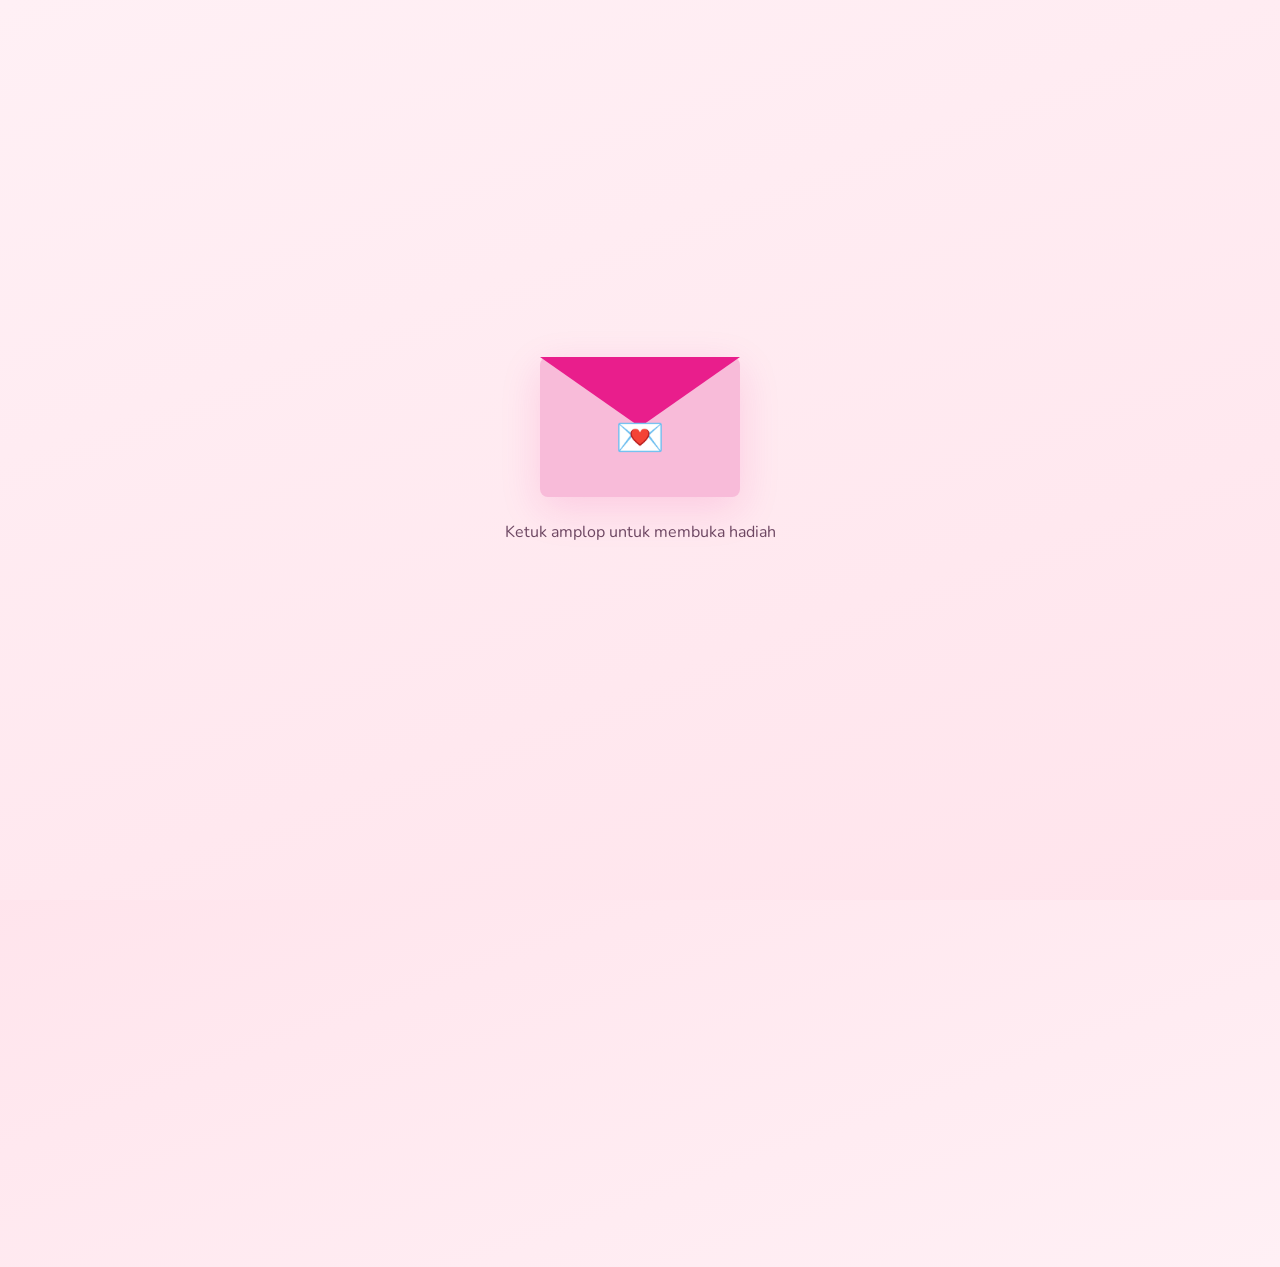
==== index.html @ 3b7f58a9 "first commit" ====
<!DOCTYPE html>
<html lang="id">
  <head>
    <meta charset="UTF-8" />
    <meta name="viewport" content="width=device-width, initial-scale=1.0" />
    <title>Hadiah Spesial 💝</title>
    <link rel="stylesheet" href="style.css" />
  </head>
  <body>
    <div class="hearts-bg" id="heartsBg" aria-hidden="true"></div>

    <!-- Layar amplop — ketuk untuk membuka -->
    <div class="envelope-screen" id="envelopeScreen">
      <div class="envelope-wrap" id="envelopeWrap">
        <div class="envelope">
          <div class="envelope-body"></div>
          <div class="envelope-flap"></div>
          <span class="heart-seal">💌</span>
        </div>
        <p class="tap-hint">Ketuk amplop untuk membuka hadiah</p>
      </div>
    </div>

    <main class="container" id="mainContent" style="opacity: 0">
      <header>
        <span class="badge" id="badgeUntuk"></span>
        <h1 id="judul"></h1>
      </header>

      <section class="message-card">
        <div id="ucapanContainer"></div>
        <div class="signature">
          <span id="dari"></span>
          <span class="name" id="namaPengirim"></span>
        </div>
      </section>

      <section class="gallery-section" id="gallerySection">
        <h2>Kenangan Indah 📸</h2>
        <div class="gallery" id="gallery"></div>
      </section>

      <section class="qr-section" id="qr">
        <h2>Bagikan via QR</h2>
        <p>Scan kode ini agar orang spesial bisa membuka hadiah ini di ponselnya.</p>
        <div id="qrcode"></div>
        <p class="url-display" id="urlDisplay"></p>
        <button type="button" class="btn" id="downloadQr">Unduh QR Code</button>
        <p style="margin-top:0.75rem;font-size:0.85rem;opacity:0.85">
          QR tidak muncul? Jalankan <strong>JALANKAN.bat</strong> atau buka
          <a href="qr.html" style="color:var(--accent);font-weight:700">qr.html</a>
        </p>
      </section>
    </main>

    <a href="qr.html" class="nav-qr" title="QR Code" id="navQr" style="display: none">📱</a>

    <script src="config.js"></script>
    <script src="app.js"></script>
  </body>
</html>
---- style.css ----
@import url("https://fonts.googleapis.com/css2?family=Playfair+Display:ital,wght@0,500;0,700;1,500&family=Nunito:wght@400;600;700&display=swap");

:root {
  --bg-start: #fff0f5;
  --bg-end: #ffe4ec;
  --accent: #e91e8c;
  --accent-soft: #f8bbd9;
  --text: #4a2040;
  --card: rgba(255, 255, 255, 0.85);
  --shadow: 0 12px 40px rgba(233, 30, 140, 0.15);
}

[data-theme="purple"] {
  --bg-start: #f3e8ff;
  --bg-end: #e9d5ff;
  --accent: #9333ea;
  --accent-soft: #d8b4fe;
  --text: #3b1f5c;
  --shadow: 0 12px 40px rgba(147, 51, 234, 0.15);
}

[data-theme="gold"] {
  --bg-start: #fffbeb;
  --bg-end: #fef3c7;
  --accent: #d97706;
  --accent-soft: #fcd34d;
  --text: #78350f;
  --shadow: 0 12px 40px rgba(217, 119, 6, 0.15);
}

[data-theme="blue"] {
  --bg-start: #eff6ff;
  --bg-end: #dbeafe;
  --accent: #2563eb;
  --accent-soft: #93c5fd;
  --text: #1e3a5f;
  --shadow: 0 12px 40px rgba(37, 99, 235, 0.15);
}

*,
*::before,
*::after {
  box-sizing: border-box;
  margin: 0;
  padding: 0;
}

html {
  scroll-behavior: smooth;
}

body {
  font-family: "Nunito", sans-serif;
  color: var(--text);
  background: linear-gradient(160deg, var(--bg-start) 0%, var(--bg-end) 50%, var(--bg-start) 100%);
  min-height: 100vh;
  overflow-x: hidden;
}

.hearts-bg {
  position: fixed;
  inset: 0;
  pointer-events: none;
  z-index: 0;
  overflow: hidden;
}

.heart-float {
  position: absolute;
  font-size: 1.2rem;
  opacity: 0.25;
  animation: floatUp linear infinite;
}

@keyframes floatUp {
  0% {
    transform: translateY(100vh) rotate(0deg);
    opacity: 0;
  }
  10% {
    opacity: 0.3;
  }
  90% {
    opacity: 0.2;
  }
  100% {
    transform: translateY(-10vh) rotate(360deg);
    opacity: 0;
  }
}

.container {
  position: relative;
  z-index: 1;
  max-width: 720px;
  margin: 0 auto;
  padding: 2rem 1.25rem 4rem;
}

/* Envelope intro */
.envelope-screen {
  position: fixed;
  inset: 0;
  z-index: 100;
  display: flex;
  align-items: center;
  justify-content: center;
  background: linear-gradient(160deg, var(--bg-start), var(--bg-end));
  transition: opacity 0.8s ease, visibility 0.8s ease;
}

.envelope-screen.hidden {
  opacity: 0;
  visibility: hidden;
  pointer-events: none;
}

.envelope-wrap {
  text-align: center;
  cursor: pointer;
}

.envelope {
  width: 200px;
  height: 140px;
  margin: 0 auto 1.5rem;
  position: relative;
  transition: transform 0.4s ease;
}

.envelope-wrap:hover .envelope {
  transform: scale(1.05);
}

.envelope-body {
  width: 100%;
  height: 100%;
  background: var(--accent-soft);
  border-radius: 8px;
  position: relative;
  box-shadow: var(--shadow);
}

.envelope-flap {
  position: absolute;
  top: 0;
  left: 0;
  width: 0;
  height: 0;
  border-left: 100px solid transparent;
  border-right: 100px solid transparent;
  border-top: 70px solid var(--accent);
  transform-origin: top center;
  transition: transform 0.6s ease;
}

.envelope-wrap.opened .envelope-flap {
  transform: rotateX(180deg);
}

.heart-seal {
  position: absolute;
  top: 50%;
  left: 50%;
  transform: translate(-50%, -30%);
  font-size: 2.5rem;
  z-index: 2;
}

.tap-hint {
  font-size: 1rem;
  opacity: 0.8;
  animation: pulse 2s ease infinite;
}

@keyframes pulse {
  0%,
  100% {
    opacity: 0.6;
  }
  50% {
    opacity: 1;
  }
}

/* Header */
header {
  text-align: center;
  margin-bottom: 2rem;
  animation: fadeIn 1s ease 0.3s both;
}

.badge {
  display: inline-block;
  background: var(--accent-soft);
  color: var(--accent);
  padding: 0.35rem 1rem;
  border-radius: 999px;
  font-size: 0.85rem;
  font-weight: 700;
  margin-bottom: 0.75rem;
}

h1 {
  font-family: "Playfair Display", serif;
  font-size: clamp(1.75rem, 5vw, 2.5rem);
  font-weight: 700;
  line-height: 1.25;
  color: var(--accent);
}

/* Message card */
.message-card {
  background: var(--card);
  backdrop-filter: blur(12px);
  border-radius: 20px;
  padding: 2rem;
  box-shadow: var(--shadow);
  margin-bottom: 2rem;
  animation: fadeIn 1s ease 0.5s both;
}

.message-card p {
  font-size: 1.05rem;
  line-height: 1.75;
  margin-bottom: 1rem;
}

.message-card p:last-of-type {
  margin-bottom: 0;
}

.signature {
  margin-top: 1.5rem;
  padding-top: 1.25rem;
  border-top: 2px dashed var(--accent-soft);
  text-align: right;
  font-style: italic;
}

.signature .name {
  font-family: "Playfair Display", serif;
  font-size: 1.35rem;
  font-weight: 700;
  color: var(--accent);
  font-style: normal;
  display: block;
  margin-top: 0.25rem;
}

/* Gallery */
.gallery-section h2 {
  font-family: "Playfair Display", serif;
  text-align: center;
  font-size: 1.5rem;
  margin-bottom: 1.25rem;
  color: var(--accent);
}

.gallery {
  display: flex;
  flex-wrap: wrap;
  justify-content: center;
  align-items: center;
  gap: 1rem;
  margin-bottom: 2rem;
}

.gallery-item {
  width: 100%;
  max-width: 440px;
  margin: 0 auto;
  border-radius: 16px;
  overflow: hidden;
  box-shadow: var(--shadow);
  background: var(--accent-soft);
  animation: fadeIn 0.8s ease both;
}

.gallery-item img {
  width: 100%;
  height: auto;
  display: block;
  margin: 0 auto;
  object-fit: contain;
  transition: transform 0.4s ease;
}

.gallery-item:hover img {
  transform: scale(1.03);
}

.gallery-empty {
  text-align: center;
  padding: 2rem;
  background: var(--card);
  border-radius: 16px;
  opacity: 0.8;
  font-size: 0.95rem;
}

/* QR section */
.qr-section {
  background: var(--card);
  backdrop-filter: blur(12px);
  border-radius: 20px;
  padding: 2rem;
  text-align: center;
  box-shadow: var(--shadow);
  animation: fadeIn 1s ease 0.7s both;
}

.qr-section h2 {
  font-family: "Playfair Display", serif;
  font-size: 1.35rem;
  color: var(--accent);
  margin-bottom: 0.5rem;
}

.qr-section p {
  font-size: 0.9rem;
  opacity: 0.85;
  margin-bottom: 1.25rem;
}

#qrcode {
  display: inline-block;
  padding: 12px;
  background: white;
  border-radius: 12px;
  margin-bottom: 1rem;
}

#qrcode canvas,
#qrcode img {
  display: block;
}

.url-display {
  font-size: 0.8rem;
  word-break: break-all;
  background: var(--accent-soft);
  padding: 0.6rem 0.8rem;
  border-radius: 8px;
  margin-top: 0.5rem;
  color: var(--text);
}

.btn {
  display: inline-block;
  margin-top: 1rem;
  padding: 0.65rem 1.5rem;
  background: var(--accent);
  color: white;
  border: none;
  border-radius: 999px;
  font-family: inherit;
  font-size: 0.95rem;
  font-weight: 700;
  cursor: pointer;
  text-decoration: none;
  transition: transform 0.2s, box-shadow 0.2s;
}

.btn:hover {
  transform: translateY(-2px);
  box-shadow: 0 6px 20px rgba(0, 0, 0, 0.15);
}

.nav-qr {
  position: fixed;
  bottom: 1.25rem;
  right: 1.25rem;
  z-index: 50;
  width: 48px;
  height: 48px;
  border-radius: 50%;
  background: var(--accent);
  color: white;
  border: none;
  font-size: 1.25rem;
  cursor: pointer;
  box-shadow: var(--shadow);
  display: flex;
  align-items: center;
  justify-content: center;
  text-decoration: none;
  transition: transform 0.2s;
}

.nav-qr:hover {
  transform: scale(1.1);
}

@keyframes fadeIn {
  from {
    opacity: 0;
    transform: translateY(20px);
  }
  to {
    opacity: 1;
    transform: translateY(0);
  }
}

@media (min-width: 600px) {
  .gallery-item {
    max-width: 480px;
  }
}
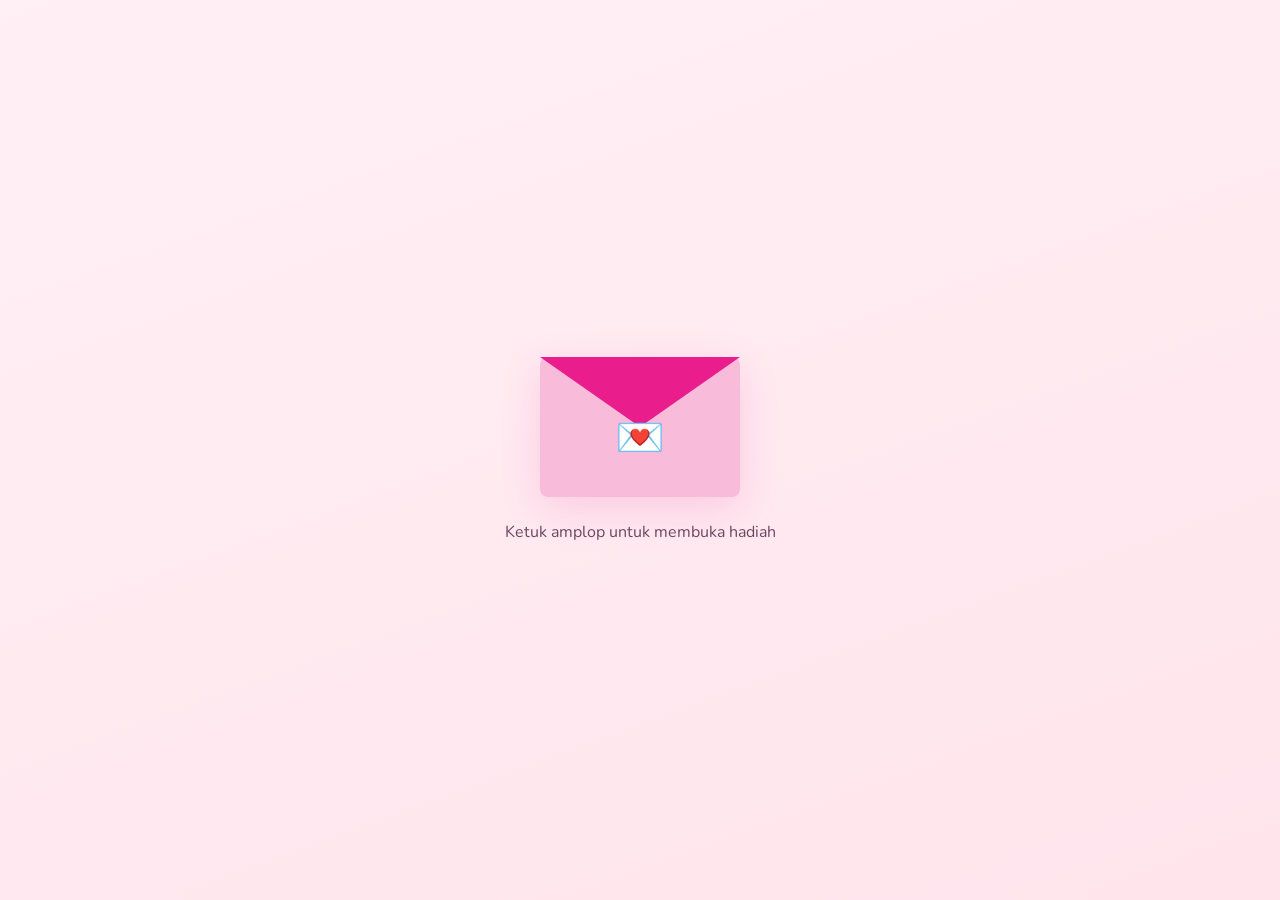
==== commit a6188333: "tasy" ====
--- a/index.html
+++ b/index.html
@@ -40,20 +40,7 @@
         <div class="gallery" id="gallery"></div>
       </section>
 
-      <section class="qr-section" id="qr">
-        <h2>Bagikan via QR</h2>
-        <p>Scan kode ini agar orang spesial bisa membuka hadiah ini di ponselnya.</p>
-        <div id="qrcode"></div>
-        <p class="url-display" id="urlDisplay"></p>
-        <button type="button" class="btn" id="downloadQr">Unduh QR Code</button>
-        <p style="margin-top:0.75rem;font-size:0.85rem;opacity:0.85">
-          QR tidak muncul? Jalankan <strong>JALANKAN.bat</strong> atau buka
-          <a href="qr.html" style="color:var(--accent);font-weight:700">qr.html</a>
-        </p>
-      </section>
     </main>
-
-    <a href="qr.html" class="nav-qr" title="QR Code" id="navQr" style="display: none">📱</a>
 
     <script src="config.js"></script>
     <script src="app.js"></script>
--- a/style.css
+++ b/style.css
@@ -65,6 +65,29 @@
   overflow: hidden;
 }
 
+.flower-burst {
+  position: fixed;
+  inset: 0;
+  pointer-events: none;
+  z-index: 120;
+  overflow: hidden;
+}
+
+.flower-petal {
+  position: absolute;
+  left: var(--x-start);
+  top: -10vh;
+  width: var(--size, 84px);
+  height: var(--size, 84px);
+  object-fit: contain;
+  opacity: 0;
+  will-change: transform, opacity;
+  transform: translate3d(0, 0, 0);
+  animation-name: flowerRainFloat;
+  animation-timing-function: cubic-bezier(0.22, 0.61, 0.36, 1);
+  animation-fill-mode: forwards;
+}
+
 .heart-float {
   position: absolute;
   font-size: 1.2rem;
@@ -85,6 +108,25 @@
   }
   100% {
     transform: translateY(-10vh) rotate(360deg);
+    opacity: 0;
+  }
+}
+
+@keyframes flowerRainFloat {
+  0% {
+    transform: translate3d(0, -12vh, 0) rotate(var(--rot-start))
+      scale(var(--scale));
+    opacity: 0;
+  }
+  10% {
+    opacity: 0.9;
+  }
+  85% {
+    opacity: 0.9;
+  }
+  100% {
+    transform: translate3d(var(--x-shift), 120vh, 0) rotate(var(--rot-end))
+      scale(var(--scale));
     opacity: 0;
   }
 }
@@ -214,38 +256,51 @@
   background: var(--card);
   backdrop-filter: blur(12px);
   border-radius: 20px;
-  padding: 2rem;
+  padding: 2rem 1.75rem;
   box-shadow: var(--shadow);
   margin-bottom: 2rem;
   animation: fadeIn 1s ease 0.5s both;
 }
 
+#ucapanContainer {
+  display: flex;
+  flex-direction: column;
+  gap: 1.1rem;
+}
+
 .message-card p {
   font-size: 1.05rem;
-  line-height: 1.75;
-  margin-bottom: 1rem;
-}
-
-.message-card p:last-of-type {
+  line-height: 1.8;
   margin-bottom: 0;
 }
 
+.message-opening {
+  font-size: 1.08rem;
+  font-weight: 600;
+  color: var(--accent);
+  padding-bottom: 0.75rem;
+  border-bottom: 1px solid var(--accent-soft);
+}
+
+.message-body {
+  text-align: left;
+}
+
 .signature {
-  margin-top: 1.5rem;
+  margin-top: 1.75rem;
   padding-top: 1.25rem;
   border-top: 2px dashed var(--accent-soft);
-  text-align: right;
-  font-style: italic;
+  text-align: center;
 }
 
 .signature .name {
   font-family: "Playfair Display", serif;
-  font-size: 1.35rem;
+  font-size: 1.45rem;
   font-weight: 700;
   color: var(--accent);
   font-style: normal;
   display: block;
-  margin-top: 0.25rem;
+  letter-spacing: 0.02em;
 }
 
 /* Gallery */
@@ -297,53 +352,6 @@
   border-radius: 16px;
   opacity: 0.8;
   font-size: 0.95rem;
-}
-
-/* QR section */
-.qr-section {
-  background: var(--card);
-  backdrop-filter: blur(12px);
-  border-radius: 20px;
-  padding: 2rem;
-  text-align: center;
-  box-shadow: var(--shadow);
-  animation: fadeIn 1s ease 0.7s both;
-}
-
-.qr-section h2 {
-  font-family: "Playfair Display", serif;
-  font-size: 1.35rem;
-  color: var(--accent);
-  margin-bottom: 0.5rem;
-}
-
-.qr-section p {
-  font-size: 0.9rem;
-  opacity: 0.85;
-  margin-bottom: 1.25rem;
-}
-
-#qrcode {
-  display: inline-block;
-  padding: 12px;
-  background: white;
-  border-radius: 12px;
-  margin-bottom: 1rem;
-}
-
-#qrcode canvas,
-#qrcode img {
-  display: block;
-}
-
-.url-display {
-  font-size: 0.8rem;
-  word-break: break-all;
-  background: var(--accent-soft);
-  padding: 0.6rem 0.8rem;
-  border-radius: 8px;
-  margin-top: 0.5rem;
-  color: var(--text);
 }
 
 .btn {
@@ -367,31 +375,6 @@
   box-shadow: 0 6px 20px rgba(0, 0, 0, 0.15);
 }
 
-.nav-qr {
-  position: fixed;
-  bottom: 1.25rem;
-  right: 1.25rem;
-  z-index: 50;
-  width: 48px;
-  height: 48px;
-  border-radius: 50%;
-  background: var(--accent);
-  color: white;
-  border: none;
-  font-size: 1.25rem;
-  cursor: pointer;
-  box-shadow: var(--shadow);
-  display: flex;
-  align-items: center;
-  justify-content: center;
-  text-decoration: none;
-  transition: transform 0.2s;
-}
-
-.nav-qr:hover {
-  transform: scale(1.1);
-}
-
 @keyframes fadeIn {
   from {
     opacity: 0;
